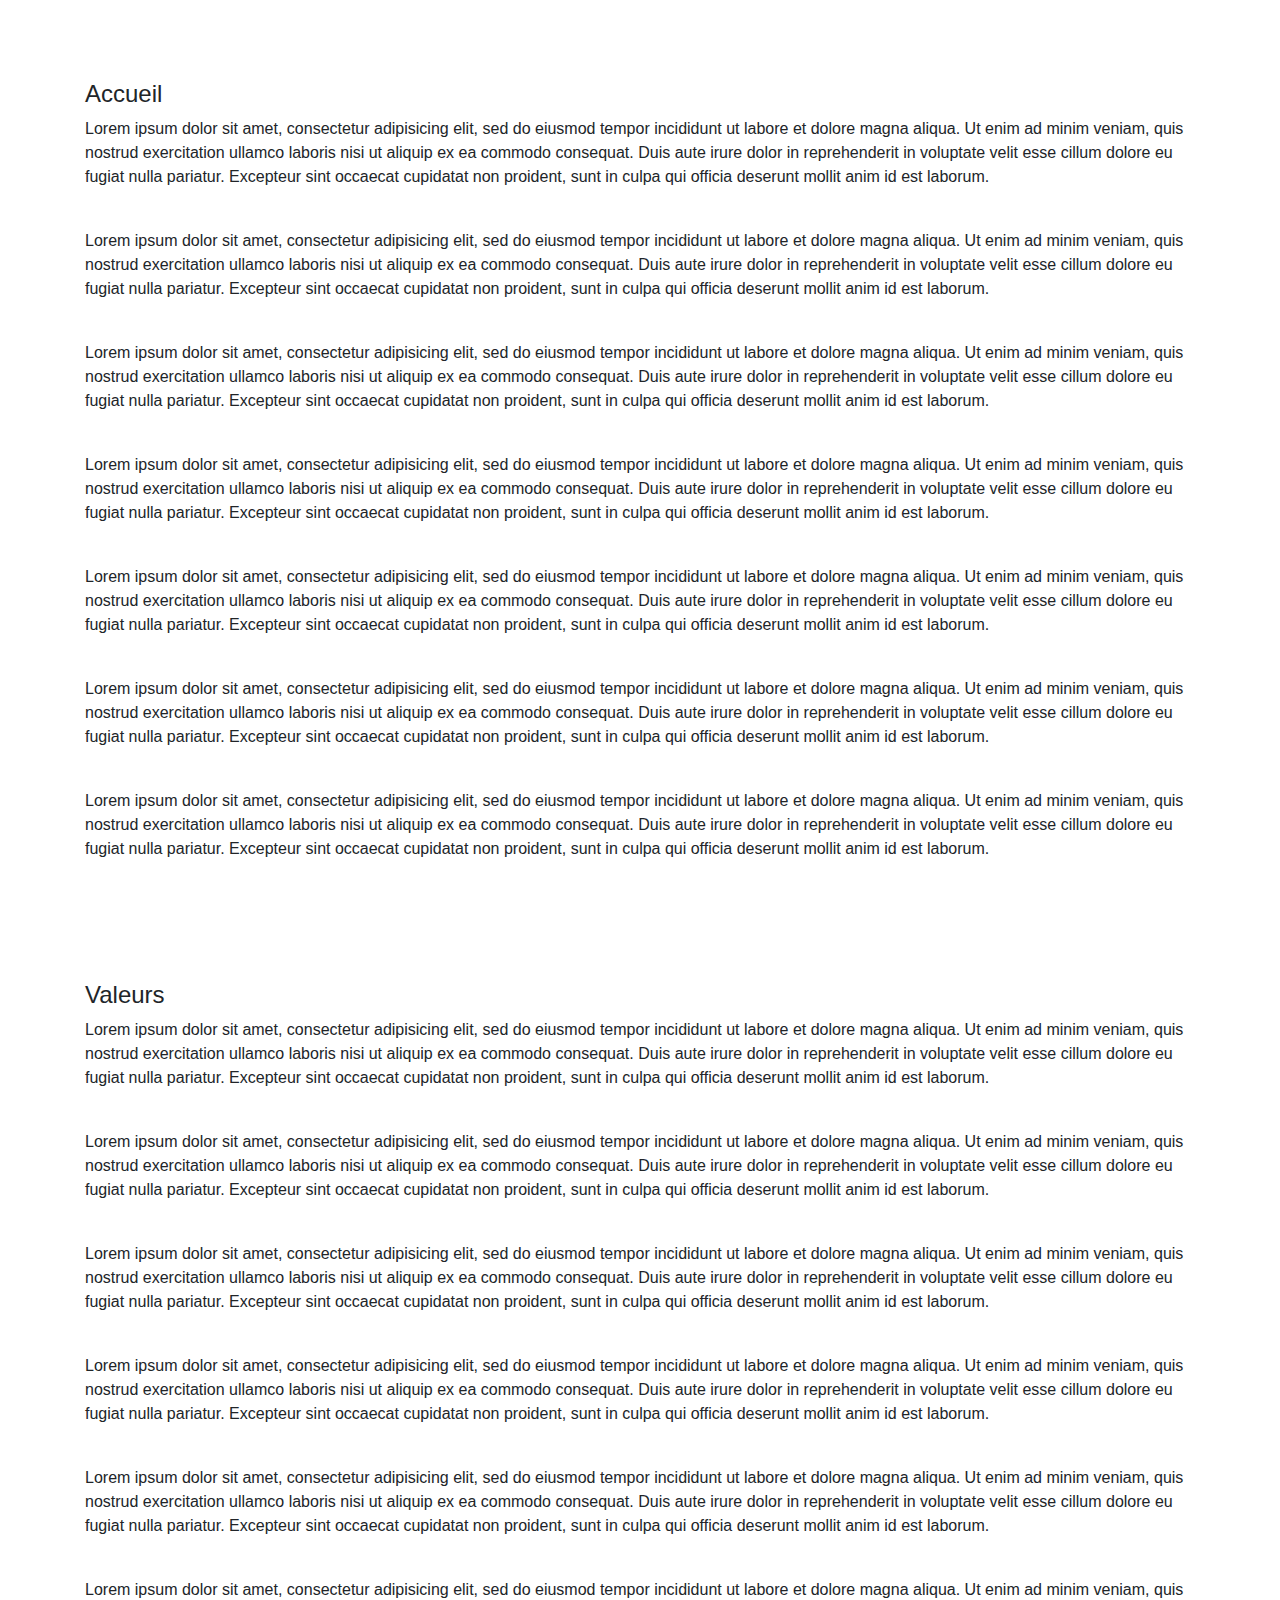
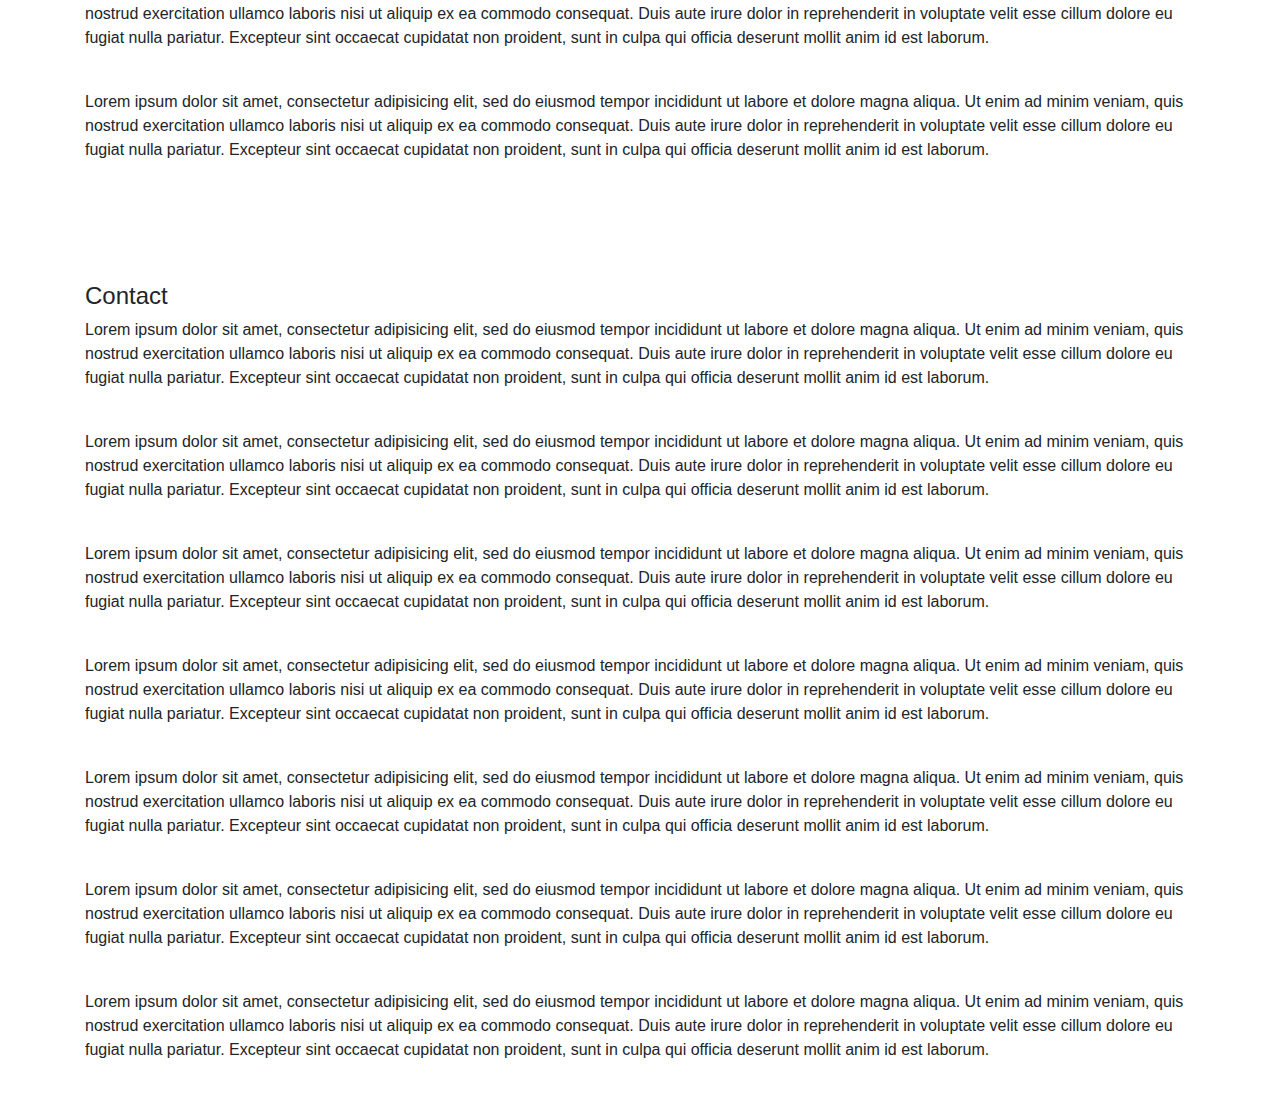
==== bootstrap-10/index.html @ 56c45ed5 "first Commit" ====
<!DOCTYPE html>
<html lang="fr">
    <head>
        <meta charset="utf-8">
        <meta name="viewport" content="width=device-width, initial-scale=1">
        <title>Bootstrap 10</title>
        <link rel="stylesheet" href="https://stackpath.bootstrapcdn.com/bootstrap/4.3.0/css/bootstrap.min.css">
        <script src="https://code.jquery.com/jquery-3.3.1.slim.min.js"></script>
        <script src="https://cdnjs.cloudflare.com/ajax/libs/popper.js/1.14.7/umd/popper.min.js"></script>
        <script src="https://stackpath.bootstrapcdn.com/bootstrap/4.3.0/js/bootstrap.min.js"></script>

        <link rel="stylesheet" type="text/css" href="style.css">
        <script type="text/javascript" src="script.js"></script>
    </head>
    <body data-spy="scroll" data-target="#id_de_votre_navbar">
        <!-- Votre navbar ici -->

        <div class="container">
            <div id="Accueil" style="padding-top: 80px;">
                <h4 >Accueil</h4>
                <p>Lorem ipsum dolor sit amet, consectetur adipisicing elit, sed do eiusmod tempor incididunt ut labore et dolore magna aliqua. Ut enim ad minim veniam, quis nostrud exercitation ullamco laboris nisi ut aliquip ex ea commodo consequat. Duis aute irure dolor in reprehenderit in voluptate velit esse cillum dolore eu fugiat nulla pariatur. Excepteur sint occaecat cupidatat non proident, sunt in culpa qui officia deserunt mollit anim id est laborum.</p>
                <br>
                <p>Lorem ipsum dolor sit amet, consectetur adipisicing elit, sed do eiusmod tempor incididunt ut labore et dolore magna aliqua. Ut enim ad minim veniam, quis nostrud exercitation ullamco laboris nisi ut aliquip ex ea commodo consequat. Duis aute irure dolor in reprehenderit in voluptate velit esse cillum dolore eu fugiat nulla pariatur. Excepteur sint occaecat cupidatat non proident, sunt in culpa qui officia deserunt mollit anim id est laborum.</p>
                <br>
                <p>Lorem ipsum dolor sit amet, consectetur adipisicing elit, sed do eiusmod tempor incididunt ut labore et dolore magna aliqua. Ut enim ad minim veniam, quis nostrud exercitation ullamco laboris nisi ut aliquip ex ea commodo consequat. Duis aute irure dolor in reprehenderit in voluptate velit esse cillum dolore eu fugiat nulla pariatur. Excepteur sint occaecat cupidatat non proident, sunt in culpa qui officia deserunt mollit anim id est laborum.</p>
                <br>
                <p>Lorem ipsum dolor sit amet, consectetur adipisicing elit, sed do eiusmod tempor incididunt ut labore et dolore magna aliqua. Ut enim ad minim veniam, quis nostrud exercitation ullamco laboris nisi ut aliquip ex ea commodo consequat. Duis aute irure dolor in reprehenderit in voluptate velit esse cillum dolore eu fugiat nulla pariatur. Excepteur sint occaecat cupidatat non proident, sunt in culpa qui officia deserunt mollit anim id est laborum.</p>
                <br>
                <p>Lorem ipsum dolor sit amet, consectetur adipisicing elit, sed do eiusmod tempor incididunt ut labore et dolore magna aliqua. Ut enim ad minim veniam, quis nostrud exercitation ullamco laboris nisi ut aliquip ex ea commodo consequat. Duis aute irure dolor in reprehenderit in voluptate velit esse cillum dolore eu fugiat nulla pariatur. Excepteur sint occaecat cupidatat non proident, sunt in culpa qui officia deserunt mollit anim id est laborum.</p>
                <br>
                <p>Lorem ipsum dolor sit amet, consectetur adipisicing elit, sed do eiusmod tempor incididunt ut labore et dolore magna aliqua. Ut enim ad minim veniam, quis nostrud exercitation ullamco laboris nisi ut aliquip ex ea commodo consequat. Duis aute irure dolor in reprehenderit in voluptate velit esse cillum dolore eu fugiat nulla pariatur. Excepteur sint occaecat cupidatat non proident, sunt in culpa qui officia deserunt mollit anim id est laborum.</p>
                <br>
                <p>Lorem ipsum dolor sit amet, consectetur adipisicing elit, sed do eiusmod tempor incididunt ut labore et dolore magna aliqua. Ut enim ad minim veniam, quis nostrud exercitation ullamco laboris nisi ut aliquip ex ea commodo consequat. Duis aute irure dolor in reprehenderit in voluptate velit esse cillum dolore eu fugiat nulla pariatur. Excepteur sint occaecat cupidatat non proident, sunt in culpa qui officia deserunt mollit anim id est laborum.</p>
                <br>
            </div>

            <div id="Valeurs" style="padding-top: 80px;">
                <h4 >Valeurs</h4>
                <p>Lorem ipsum dolor sit amet, consectetur adipisicing elit, sed do eiusmod tempor incididunt ut labore et dolore magna aliqua. Ut enim ad minim veniam, quis nostrud exercitation ullamco laboris nisi ut aliquip ex ea commodo consequat. Duis aute irure dolor in reprehenderit in voluptate velit esse cillum dolore eu fugiat nulla pariatur. Excepteur sint occaecat cupidatat non proident, sunt in culpa qui officia deserunt mollit anim id est laborum.</p>
                <br>
                <p>Lorem ipsum dolor sit amet, consectetur adipisicing elit, sed do eiusmod tempor incididunt ut labore et dolore magna aliqua. Ut enim ad minim veniam, quis nostrud exercitation ullamco laboris nisi ut aliquip ex ea commodo consequat. Duis aute irure dolor in reprehenderit in voluptate velit esse cillum dolore eu fugiat nulla pariatur. Excepteur sint occaecat cupidatat non proident, sunt in culpa qui officia deserunt mollit anim id est laborum.</p>
                <br>
                <p>Lorem ipsum dolor sit amet, consectetur adipisicing elit, sed do eiusmod tempor incididunt ut labore et dolore magna aliqua. Ut enim ad minim veniam, quis nostrud exercitation ullamco laboris nisi ut aliquip ex ea commodo consequat. Duis aute irure dolor in reprehenderit in voluptate velit esse cillum dolore eu fugiat nulla pariatur. Excepteur sint occaecat cupidatat non proident, sunt in culpa qui officia deserunt mollit anim id est laborum.</p>
                <br>
                <p>Lorem ipsum dolor sit amet, consectetur adipisicing elit, sed do eiusmod tempor incididunt ut labore et dolore magna aliqua. Ut enim ad minim veniam, quis nostrud exercitation ullamco laboris nisi ut aliquip ex ea commodo consequat. Duis aute irure dolor in reprehenderit in voluptate velit esse cillum dolore eu fugiat nulla pariatur. Excepteur sint occaecat cupidatat non proident, sunt in culpa qui officia deserunt mollit anim id est laborum.</p>
                <br>
                <p>Lorem ipsum dolor sit amet, consectetur adipisicing elit, sed do eiusmod tempor incididunt ut labore et dolore magna aliqua. Ut enim ad minim veniam, quis nostrud exercitation ullamco laboris nisi ut aliquip ex ea commodo consequat. Duis aute irure dolor in reprehenderit in voluptate velit esse cillum dolore eu fugiat nulla pariatur. Excepteur sint occaecat cupidatat non proident, sunt in culpa qui officia deserunt mollit anim id est laborum.</p>
                <br>
                <p>Lorem ipsum dolor sit amet, consectetur adipisicing elit, sed do eiusmod tempor incididunt ut labore et dolore magna aliqua. Ut enim ad minim veniam, quis nostrud exercitation ullamco laboris nisi ut aliquip ex ea commodo consequat. Duis aute irure dolor in reprehenderit in voluptate velit esse cillum dolore eu fugiat nulla pariatur. Excepteur sint occaecat cupidatat non proident, sunt in culpa qui officia deserunt mollit anim id est laborum.</p>
                <br>
                <p>Lorem ipsum dolor sit amet, consectetur adipisicing elit, sed do eiusmod tempor incididunt ut labore et dolore magna aliqua. Ut enim ad minim veniam, quis nostrud exercitation ullamco laboris nisi ut aliquip ex ea commodo consequat. Duis aute irure dolor in reprehenderit in voluptate velit esse cillum dolore eu fugiat nulla pariatur. Excepteur sint occaecat cupidatat non proident, sunt in culpa qui officia deserunt mollit anim id est laborum.</p>
                <br>
            </div>

            <div id="Contact" style="padding-top: 80px;">
                <h4 >Contact</h4>
                <p>Lorem ipsum dolor sit amet, consectetur adipisicing elit, sed do eiusmod tempor incididunt ut labore et dolore magna aliqua. Ut enim ad minim veniam, quis nostrud exercitation ullamco laboris nisi ut aliquip ex ea commodo consequat. Duis aute irure dolor in reprehenderit in voluptate velit esse cillum dolore eu fugiat nulla pariatur. Excepteur sint occaecat cupidatat non proident, sunt in culpa qui officia deserunt mollit anim id est laborum.</p>
                <br>
                <p>Lorem ipsum dolor sit amet, consectetur adipisicing elit, sed do eiusmod tempor incididunt ut labore et dolore magna aliqua. Ut enim ad minim veniam, quis nostrud exercitation ullamco laboris nisi ut aliquip ex ea commodo consequat. Duis aute irure dolor in reprehenderit in voluptate velit esse cillum dolore eu fugiat nulla pariatur. Excepteur sint occaecat cupidatat non proident, sunt in culpa qui officia deserunt mollit anim id est laborum.</p>
                <br>
                <p>Lorem ipsum dolor sit amet, consectetur adipisicing elit, sed do eiusmod tempor incididunt ut labore et dolore magna aliqua. Ut enim ad minim veniam, quis nostrud exercitation ullamco laboris nisi ut aliquip ex ea commodo consequat. Duis aute irure dolor in reprehenderit in voluptate velit esse cillum dolore eu fugiat nulla pariatur. Excepteur sint occaecat cupidatat non proident, sunt in culpa qui officia deserunt mollit anim id est laborum.</p>
                <br>
                <p>Lorem ipsum dolor sit amet, consectetur adipisicing elit, sed do eiusmod tempor incididunt ut labore et dolore magna aliqua. Ut enim ad minim veniam, quis nostrud exercitation ullamco laboris nisi ut aliquip ex ea commodo consequat. Duis aute irure dolor in reprehenderit in voluptate velit esse cillum dolore eu fugiat nulla pariatur. Excepteur sint occaecat cupidatat non proident, sunt in culpa qui officia deserunt mollit anim id est laborum.</p>
                <br>
                <p>Lorem ipsum dolor sit amet, consectetur adipisicing elit, sed do eiusmod tempor incididunt ut labore et dolore magna aliqua. Ut enim ad minim veniam, quis nostrud exercitation ullamco laboris nisi ut aliquip ex ea commodo consequat. Duis aute irure dolor in reprehenderit in voluptate velit esse cillum dolore eu fugiat nulla pariatur. Excepteur sint occaecat cupidatat non proident, sunt in culpa qui officia deserunt mollit anim id est laborum.</p>
                <br>
                <p>Lorem ipsum dolor sit amet, consectetur adipisicing elit, sed do eiusmod tempor incididunt ut labore et dolore magna aliqua. Ut enim ad minim veniam, quis nostrud exercitation ullamco laboris nisi ut aliquip ex ea commodo consequat. Duis aute irure dolor in reprehenderit in voluptate velit esse cillum dolore eu fugiat nulla pariatur. Excepteur sint occaecat cupidatat non proident, sunt in culpa qui officia deserunt mollit anim id est laborum.</p>
                <br>
                <p>Lorem ipsum dolor sit amet, consectetur adipisicing elit, sed do eiusmod tempor incididunt ut labore et dolore magna aliqua. Ut enim ad minim veniam, quis nostrud exercitation ullamco laboris nisi ut aliquip ex ea commodo consequat. Duis aute irure dolor in reprehenderit in voluptate velit esse cillum dolore eu fugiat nulla pariatur. Excepteur sint occaecat cupidatat non proident, sunt in culpa qui officia deserunt mollit anim id est laborum.</p>
                <br>
            </div>
        </div>
    </body>
</html>
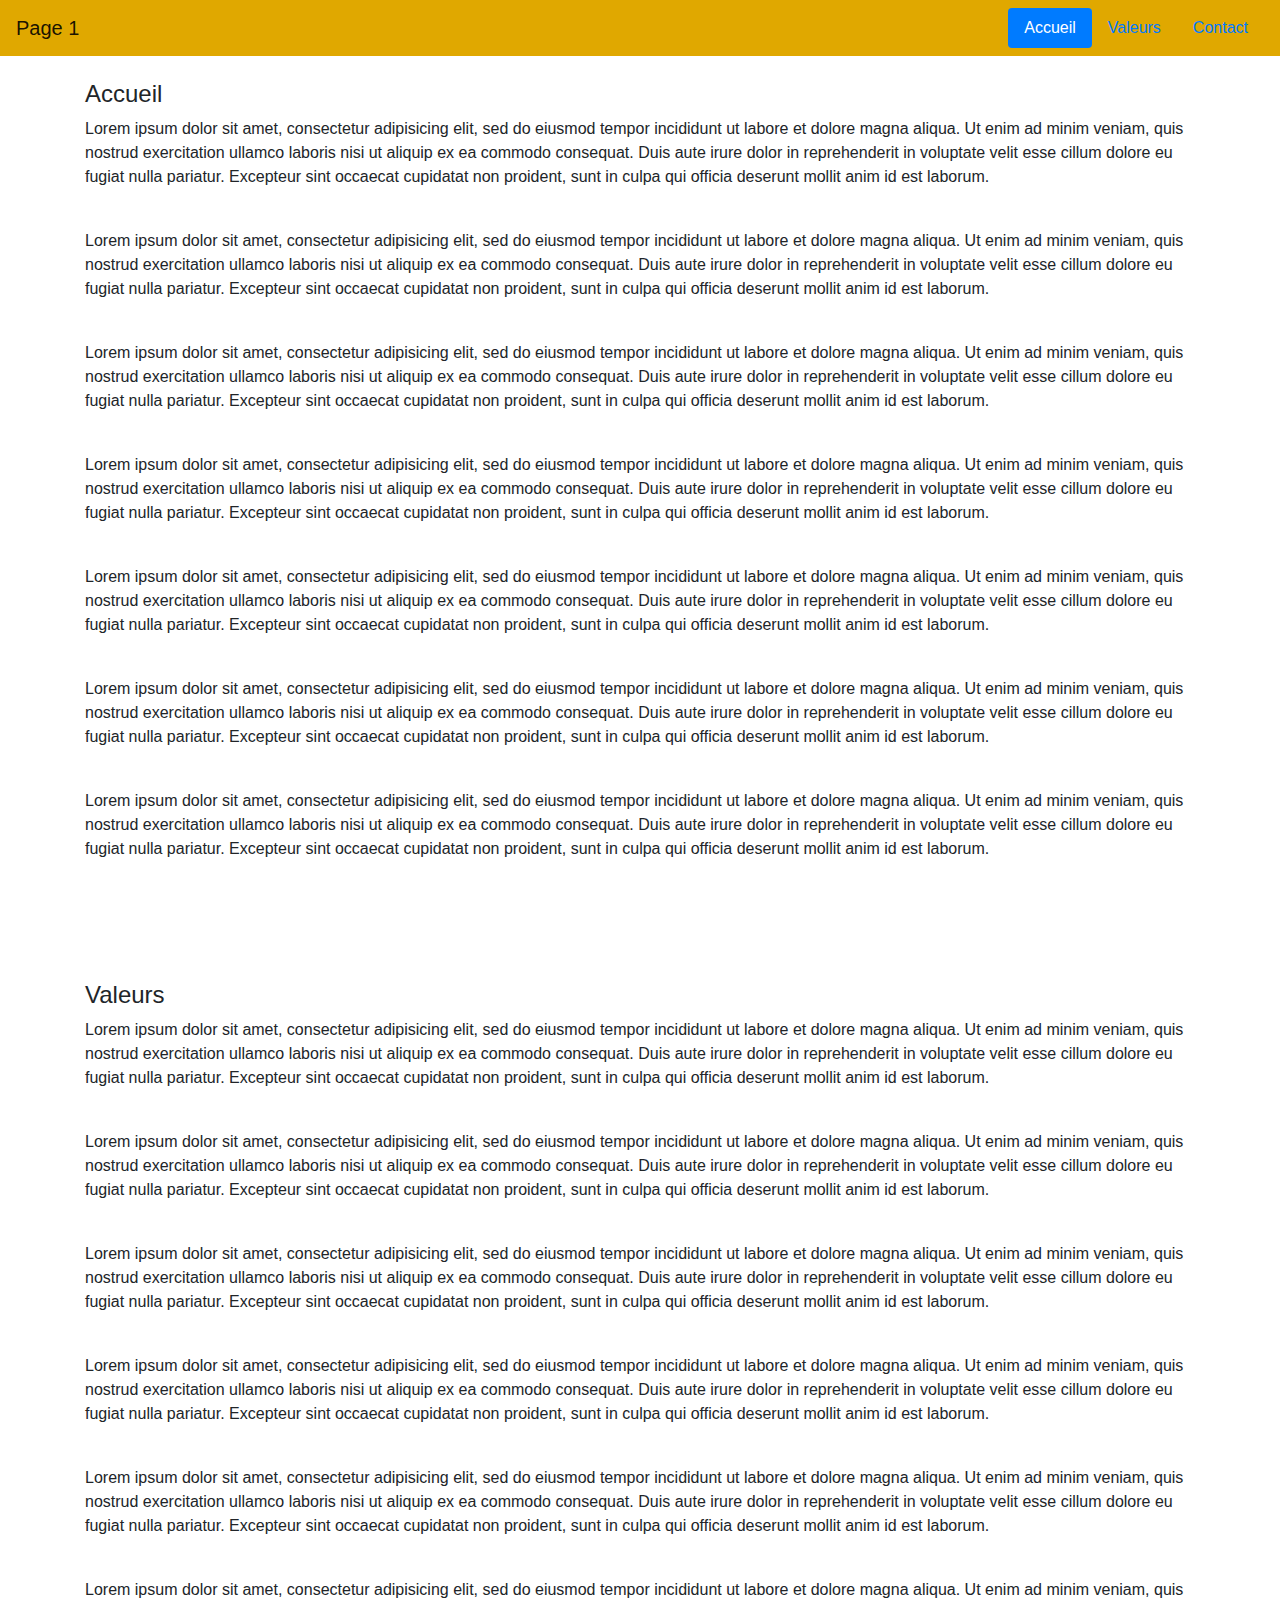
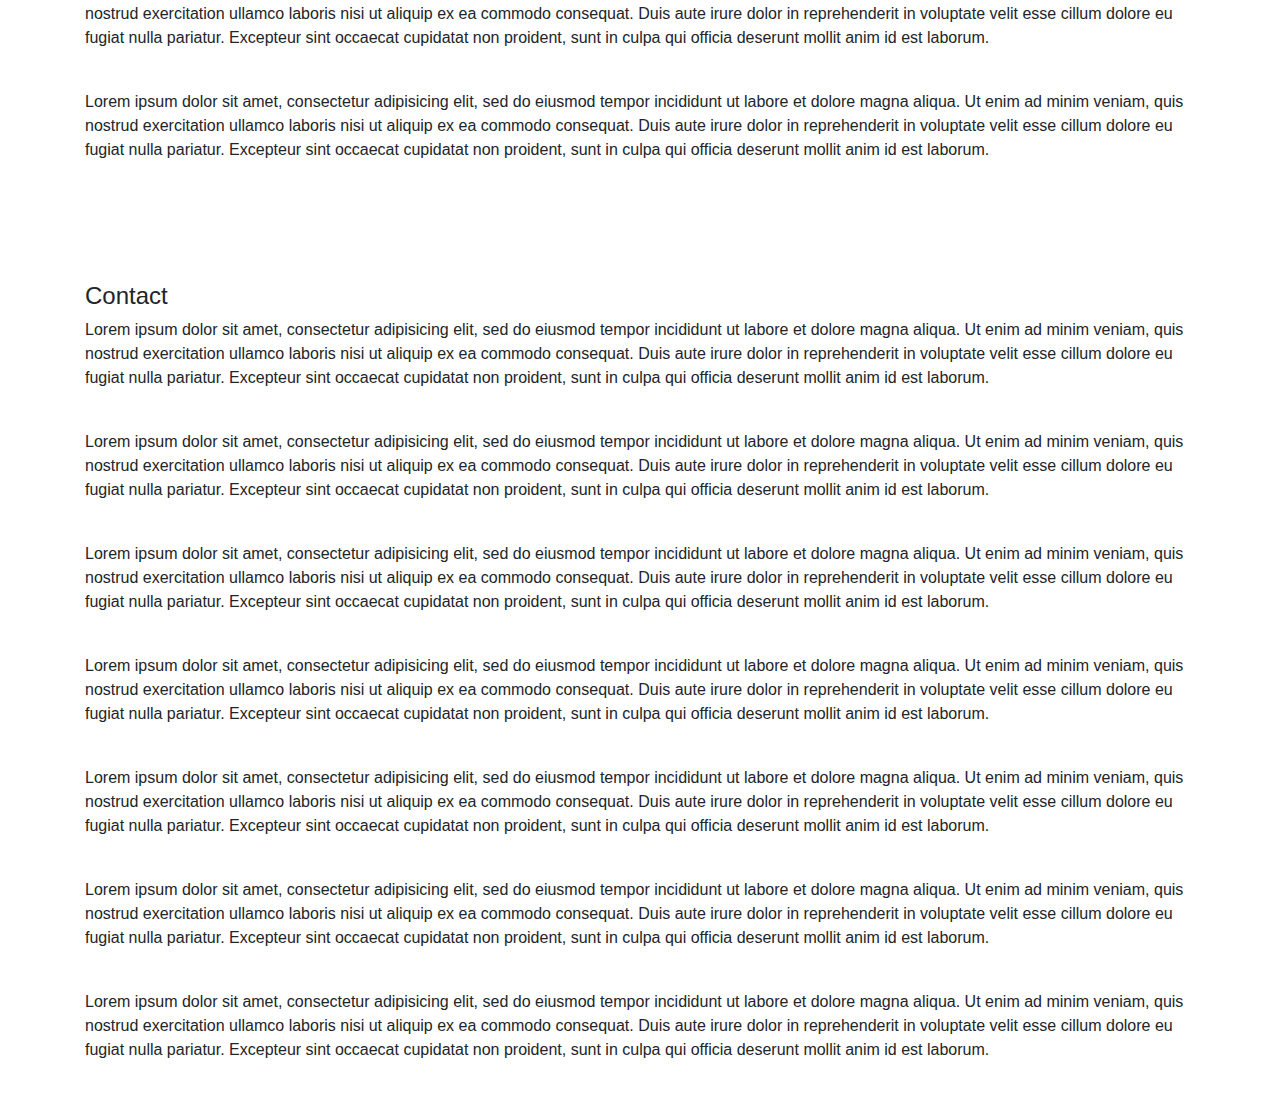
==== commit 7b37f73d: "3rd commit" ====
--- a/bootstrap-10/index.html
+++ b/bootstrap-10/index.html
@@ -1,74 +1,108 @@
 <!DOCTYPE html>
 <html lang="fr">
-    <head>
-        <meta charset="utf-8">
-        <meta name="viewport" content="width=device-width, initial-scale=1">
-        <title>Bootstrap 10</title>
-        <link rel="stylesheet" href="https://stackpath.bootstrapcdn.com/bootstrap/4.3.0/css/bootstrap.min.css">
-        <script src="https://code.jquery.com/jquery-3.3.1.slim.min.js"></script>
-        <script src="https://cdnjs.cloudflare.com/ajax/libs/popper.js/1.14.7/umd/popper.min.js"></script>
-        <script src="https://stackpath.bootstrapcdn.com/bootstrap/4.3.0/js/bootstrap.min.js"></script>
 
-        <link rel="stylesheet" type="text/css" href="style.css">
-        <script type="text/javascript" src="script.js"></script>
-    </head>
-    <body data-spy="scroll" data-target="#id_de_votre_navbar">
-        <!-- Votre navbar ici -->
+<head>
+    <meta charset="utf-8">
+    <meta name="viewport" content="width=device-width, initial-scale=1">
+    <title>Bootstrap 10</title>
+    <link rel="stylesheet" href="https://stackpath.bootstrapcdn.com/bootstrap/4.3.0/css/bootstrap.min.css">
+    <script src="https://code.jquery.com/jquery-3.3.1.slim.min.js"></script>
+    <script src="https://cdnjs.cloudflare.com/ajax/libs/popper.js/1.14.7/umd/popper.min.js"></script>
+    <script src="https://stackpath.bootstrapcdn.com/bootstrap/4.3.0/js/bootstrap.min.js"></script>
 
+    <link rel="stylesheet" type="text/css" href="style.css">
+    <script type="text/javascript" src="script.js"></script>
+</head>
+
+<body data-spy="scroll" data-target="#navbarpage1">
+    <!-- Votre navbar ici -->
+    <nav id="navbarpage1" class="navbar navbar-light  btn-warning fixed-top">
+        <a class="navbar-brand " href="#"> Page 1</a>
+        <nav class="nav nav-pills ">
+            <a class="nav-link" href="#Accueil"> Accueil </a>
+            <a class="nav-link" href="#Valeurs"> Valeurs </a>
+            <a class="nav-link" href="#Contact"> Contact </a>
+        </nav>
+    </nav>
+
+    <div data-spy="scroll" data-target="#navbarpage1" data-offset="0">
         <div class="container">
             <div id="Accueil" style="padding-top: 80px;">
-                <h4 >Accueil</h4>
-                <p>Lorem ipsum dolor sit amet, consectetur adipisicing elit, sed do eiusmod tempor incididunt ut labore et dolore magna aliqua. Ut enim ad minim veniam, quis nostrud exercitation ullamco laboris nisi ut aliquip ex ea commodo consequat. Duis aute irure dolor in reprehenderit in voluptate velit esse cillum dolore eu fugiat nulla pariatur. Excepteur sint occaecat cupidatat non proident, sunt in culpa qui officia deserunt mollit anim id est laborum.</p>
+                <h4>Accueil</h4>
+                <p>Lorem ipsum dolor sit amet, consectetur adipisicing elit, sed do eiusmod tempor incididunt ut labore et dolore magna aliqua. Ut enim ad minim veniam, quis nostrud exercitation ullamco laboris nisi ut aliquip ex ea commodo consequat. Duis
+                    aute irure dolor in reprehenderit in voluptate velit esse cillum dolore eu fugiat nulla pariatur. Excepteur sint occaecat cupidatat non proident, sunt in culpa qui officia deserunt mollit anim id est laborum.</p>
                 <br>
-                <p>Lorem ipsum dolor sit amet, consectetur adipisicing elit, sed do eiusmod tempor incididunt ut labore et dolore magna aliqua. Ut enim ad minim veniam, quis nostrud exercitation ullamco laboris nisi ut aliquip ex ea commodo consequat. Duis aute irure dolor in reprehenderit in voluptate velit esse cillum dolore eu fugiat nulla pariatur. Excepteur sint occaecat cupidatat non proident, sunt in culpa qui officia deserunt mollit anim id est laborum.</p>
+                <p>Lorem ipsum dolor sit amet, consectetur adipisicing elit, sed do eiusmod tempor incididunt ut labore et dolore magna aliqua. Ut enim ad minim veniam, quis nostrud exercitation ullamco laboris nisi ut aliquip ex ea commodo consequat. Duis
+                    aute irure dolor in reprehenderit in voluptate velit esse cillum dolore eu fugiat nulla pariatur. Excepteur sint occaecat cupidatat non proident, sunt in culpa qui officia deserunt mollit anim id est laborum.</p>
                 <br>
-                <p>Lorem ipsum dolor sit amet, consectetur adipisicing elit, sed do eiusmod tempor incididunt ut labore et dolore magna aliqua. Ut enim ad minim veniam, quis nostrud exercitation ullamco laboris nisi ut aliquip ex ea commodo consequat. Duis aute irure dolor in reprehenderit in voluptate velit esse cillum dolore eu fugiat nulla pariatur. Excepteur sint occaecat cupidatat non proident, sunt in culpa qui officia deserunt mollit anim id est laborum.</p>
+                <p>Lorem ipsum dolor sit amet, consectetur adipisicing elit, sed do eiusmod tempor incididunt ut labore et dolore magna aliqua. Ut enim ad minim veniam, quis nostrud exercitation ullamco laboris nisi ut aliquip ex ea commodo consequat. Duis
+                    aute irure dolor in reprehenderit in voluptate velit esse cillum dolore eu fugiat nulla pariatur. Excepteur sint occaecat cupidatat non proident, sunt in culpa qui officia deserunt mollit anim id est laborum.</p>
                 <br>
-                <p>Lorem ipsum dolor sit amet, consectetur adipisicing elit, sed do eiusmod tempor incididunt ut labore et dolore magna aliqua. Ut enim ad minim veniam, quis nostrud exercitation ullamco laboris nisi ut aliquip ex ea commodo consequat. Duis aute irure dolor in reprehenderit in voluptate velit esse cillum dolore eu fugiat nulla pariatur. Excepteur sint occaecat cupidatat non proident, sunt in culpa qui officia deserunt mollit anim id est laborum.</p>
+                <p>Lorem ipsum dolor sit amet, consectetur adipisicing elit, sed do eiusmod tempor incididunt ut labore et dolore magna aliqua. Ut enim ad minim veniam, quis nostrud exercitation ullamco laboris nisi ut aliquip ex ea commodo consequat. Duis
+                    aute irure dolor in reprehenderit in voluptate velit esse cillum dolore eu fugiat nulla pariatur. Excepteur sint occaecat cupidatat non proident, sunt in culpa qui officia deserunt mollit anim id est laborum.</p>
                 <br>
-                <p>Lorem ipsum dolor sit amet, consectetur adipisicing elit, sed do eiusmod tempor incididunt ut labore et dolore magna aliqua. Ut enim ad minim veniam, quis nostrud exercitation ullamco laboris nisi ut aliquip ex ea commodo consequat. Duis aute irure dolor in reprehenderit in voluptate velit esse cillum dolore eu fugiat nulla pariatur. Excepteur sint occaecat cupidatat non proident, sunt in culpa qui officia deserunt mollit anim id est laborum.</p>
+                <p>Lorem ipsum dolor sit amet, consectetur adipisicing elit, sed do eiusmod tempor incididunt ut labore et dolore magna aliqua. Ut enim ad minim veniam, quis nostrud exercitation ullamco laboris nisi ut aliquip ex ea commodo consequat. Duis
+                    aute irure dolor in reprehenderit in voluptate velit esse cillum dolore eu fugiat nulla pariatur. Excepteur sint occaecat cupidatat non proident, sunt in culpa qui officia deserunt mollit anim id est laborum.</p>
                 <br>
-                <p>Lorem ipsum dolor sit amet, consectetur adipisicing elit, sed do eiusmod tempor incididunt ut labore et dolore magna aliqua. Ut enim ad minim veniam, quis nostrud exercitation ullamco laboris nisi ut aliquip ex ea commodo consequat. Duis aute irure dolor in reprehenderit in voluptate velit esse cillum dolore eu fugiat nulla pariatur. Excepteur sint occaecat cupidatat non proident, sunt in culpa qui officia deserunt mollit anim id est laborum.</p>
+                <p>Lorem ipsum dolor sit amet, consectetur adipisicing elit, sed do eiusmod tempor incididunt ut labore et dolore magna aliqua. Ut enim ad minim veniam, quis nostrud exercitation ullamco laboris nisi ut aliquip ex ea commodo consequat. Duis
+                    aute irure dolor in reprehenderit in voluptate velit esse cillum dolore eu fugiat nulla pariatur. Excepteur sint occaecat cupidatat non proident, sunt in culpa qui officia deserunt mollit anim id est laborum.</p>
                 <br>
-                <p>Lorem ipsum dolor sit amet, consectetur adipisicing elit, sed do eiusmod tempor incididunt ut labore et dolore magna aliqua. Ut enim ad minim veniam, quis nostrud exercitation ullamco laboris nisi ut aliquip ex ea commodo consequat. Duis aute irure dolor in reprehenderit in voluptate velit esse cillum dolore eu fugiat nulla pariatur. Excepteur sint occaecat cupidatat non proident, sunt in culpa qui officia deserunt mollit anim id est laborum.</p>
+                <p>Lorem ipsum dolor sit amet, consectetur adipisicing elit, sed do eiusmod tempor incididunt ut labore et dolore magna aliqua. Ut enim ad minim veniam, quis nostrud exercitation ullamco laboris nisi ut aliquip ex ea commodo consequat. Duis
+                    aute irure dolor in reprehenderit in voluptate velit esse cillum dolore eu fugiat nulla pariatur. Excepteur sint occaecat cupidatat non proident, sunt in culpa qui officia deserunt mollit anim id est laborum.</p>
                 <br>
             </div>
 
             <div id="Valeurs" style="padding-top: 80px;">
-                <h4 >Valeurs</h4>
-                <p>Lorem ipsum dolor sit amet, consectetur adipisicing elit, sed do eiusmod tempor incididunt ut labore et dolore magna aliqua. Ut enim ad minim veniam, quis nostrud exercitation ullamco laboris nisi ut aliquip ex ea commodo consequat. Duis aute irure dolor in reprehenderit in voluptate velit esse cillum dolore eu fugiat nulla pariatur. Excepteur sint occaecat cupidatat non proident, sunt in culpa qui officia deserunt mollit anim id est laborum.</p>
+                <h4>Valeurs</h4>
+                <p>Lorem ipsum dolor sit amet, consectetur adipisicing elit, sed do eiusmod tempor incididunt ut labore et dolore magna aliqua. Ut enim ad minim veniam, quis nostrud exercitation ullamco laboris nisi ut aliquip ex ea commodo consequat. Duis
+                    aute irure dolor in reprehenderit in voluptate velit esse cillum dolore eu fugiat nulla pariatur. Excepteur sint occaecat cupidatat non proident, sunt in culpa qui officia deserunt mollit anim id est laborum.</p>
                 <br>
-                <p>Lorem ipsum dolor sit amet, consectetur adipisicing elit, sed do eiusmod tempor incididunt ut labore et dolore magna aliqua. Ut enim ad minim veniam, quis nostrud exercitation ullamco laboris nisi ut aliquip ex ea commodo consequat. Duis aute irure dolor in reprehenderit in voluptate velit esse cillum dolore eu fugiat nulla pariatur. Excepteur sint occaecat cupidatat non proident, sunt in culpa qui officia deserunt mollit anim id est laborum.</p>
+                <p>Lorem ipsum dolor sit amet, consectetur adipisicing elit, sed do eiusmod tempor incididunt ut labore et dolore magna aliqua. Ut enim ad minim veniam, quis nostrud exercitation ullamco laboris nisi ut aliquip ex ea commodo consequat. Duis
+                    aute irure dolor in reprehenderit in voluptate velit esse cillum dolore eu fugiat nulla pariatur. Excepteur sint occaecat cupidatat non proident, sunt in culpa qui officia deserunt mollit anim id est laborum.</p>
                 <br>
-                <p>Lorem ipsum dolor sit amet, consectetur adipisicing elit, sed do eiusmod tempor incididunt ut labore et dolore magna aliqua. Ut enim ad minim veniam, quis nostrud exercitation ullamco laboris nisi ut aliquip ex ea commodo consequat. Duis aute irure dolor in reprehenderit in voluptate velit esse cillum dolore eu fugiat nulla pariatur. Excepteur sint occaecat cupidatat non proident, sunt in culpa qui officia deserunt mollit anim id est laborum.</p>
+                <p>Lorem ipsum dolor sit amet, consectetur adipisicing elit, sed do eiusmod tempor incididunt ut labore et dolore magna aliqua. Ut enim ad minim veniam, quis nostrud exercitation ullamco laboris nisi ut aliquip ex ea commodo consequat. Duis
+                    aute irure dolor in reprehenderit in voluptate velit esse cillum dolore eu fugiat nulla pariatur. Excepteur sint occaecat cupidatat non proident, sunt in culpa qui officia deserunt mollit anim id est laborum.</p>
                 <br>
-                <p>Lorem ipsum dolor sit amet, consectetur adipisicing elit, sed do eiusmod tempor incididunt ut labore et dolore magna aliqua. Ut enim ad minim veniam, quis nostrud exercitation ullamco laboris nisi ut aliquip ex ea commodo consequat. Duis aute irure dolor in reprehenderit in voluptate velit esse cillum dolore eu fugiat nulla pariatur. Excepteur sint occaecat cupidatat non proident, sunt in culpa qui officia deserunt mollit anim id est laborum.</p>
+                <p>Lorem ipsum dolor sit amet, consectetur adipisicing elit, sed do eiusmod tempor incididunt ut labore et dolore magna aliqua. Ut enim ad minim veniam, quis nostrud exercitation ullamco laboris nisi ut aliquip ex ea commodo consequat. Duis
+                    aute irure dolor in reprehenderit in voluptate velit esse cillum dolore eu fugiat nulla pariatur. Excepteur sint occaecat cupidatat non proident, sunt in culpa qui officia deserunt mollit anim id est laborum.</p>
                 <br>
-                <p>Lorem ipsum dolor sit amet, consectetur adipisicing elit, sed do eiusmod tempor incididunt ut labore et dolore magna aliqua. Ut enim ad minim veniam, quis nostrud exercitation ullamco laboris nisi ut aliquip ex ea commodo consequat. Duis aute irure dolor in reprehenderit in voluptate velit esse cillum dolore eu fugiat nulla pariatur. Excepteur sint occaecat cupidatat non proident, sunt in culpa qui officia deserunt mollit anim id est laborum.</p>
+                <p>Lorem ipsum dolor sit amet, consectetur adipisicing elit, sed do eiusmod tempor incididunt ut labore et dolore magna aliqua. Ut enim ad minim veniam, quis nostrud exercitation ullamco laboris nisi ut aliquip ex ea commodo consequat. Duis
+                    aute irure dolor in reprehenderit in voluptate velit esse cillum dolore eu fugiat nulla pariatur. Excepteur sint occaecat cupidatat non proident, sunt in culpa qui officia deserunt mollit anim id est laborum.</p>
                 <br>
-                <p>Lorem ipsum dolor sit amet, consectetur adipisicing elit, sed do eiusmod tempor incididunt ut labore et dolore magna aliqua. Ut enim ad minim veniam, quis nostrud exercitation ullamco laboris nisi ut aliquip ex ea commodo consequat. Duis aute irure dolor in reprehenderit in voluptate velit esse cillum dolore eu fugiat nulla pariatur. Excepteur sint occaecat cupidatat non proident, sunt in culpa qui officia deserunt mollit anim id est laborum.</p>
+                <p>Lorem ipsum dolor sit amet, consectetur adipisicing elit, sed do eiusmod tempor incididunt ut labore et dolore magna aliqua. Ut enim ad minim veniam, quis nostrud exercitation ullamco laboris nisi ut aliquip ex ea commodo consequat. Duis
+                    aute irure dolor in reprehenderit in voluptate velit esse cillum dolore eu fugiat nulla pariatur. Excepteur sint occaecat cupidatat non proident, sunt in culpa qui officia deserunt mollit anim id est laborum.</p>
                 <br>
-                <p>Lorem ipsum dolor sit amet, consectetur adipisicing elit, sed do eiusmod tempor incididunt ut labore et dolore magna aliqua. Ut enim ad minim veniam, quis nostrud exercitation ullamco laboris nisi ut aliquip ex ea commodo consequat. Duis aute irure dolor in reprehenderit in voluptate velit esse cillum dolore eu fugiat nulla pariatur. Excepteur sint occaecat cupidatat non proident, sunt in culpa qui officia deserunt mollit anim id est laborum.</p>
+                <p>Lorem ipsum dolor sit amet, consectetur adipisicing elit, sed do eiusmod tempor incididunt ut labore et dolore magna aliqua. Ut enim ad minim veniam, quis nostrud exercitation ullamco laboris nisi ut aliquip ex ea commodo consequat. Duis
+                    aute irure dolor in reprehenderit in voluptate velit esse cillum dolore eu fugiat nulla pariatur. Excepteur sint occaecat cupidatat non proident, sunt in culpa qui officia deserunt mollit anim id est laborum.</p>
                 <br>
             </div>
 
             <div id="Contact" style="padding-top: 80px;">
-                <h4 >Contact</h4>
-                <p>Lorem ipsum dolor sit amet, consectetur adipisicing elit, sed do eiusmod tempor incididunt ut labore et dolore magna aliqua. Ut enim ad minim veniam, quis nostrud exercitation ullamco laboris nisi ut aliquip ex ea commodo consequat. Duis aute irure dolor in reprehenderit in voluptate velit esse cillum dolore eu fugiat nulla pariatur. Excepteur sint occaecat cupidatat non proident, sunt in culpa qui officia deserunt mollit anim id est laborum.</p>
+                <h4>Contact</h4>
+                <p>Lorem ipsum dolor sit amet, consectetur adipisicing elit, sed do eiusmod tempor incididunt ut labore et dolore magna aliqua. Ut enim ad minim veniam, quis nostrud exercitation ullamco laboris nisi ut aliquip ex ea commodo consequat. Duis
+                    aute irure dolor in reprehenderit in voluptate velit esse cillum dolore eu fugiat nulla pariatur. Excepteur sint occaecat cupidatat non proident, sunt in culpa qui officia deserunt mollit anim id est laborum.</p>
                 <br>
-                <p>Lorem ipsum dolor sit amet, consectetur adipisicing elit, sed do eiusmod tempor incididunt ut labore et dolore magna aliqua. Ut enim ad minim veniam, quis nostrud exercitation ullamco laboris nisi ut aliquip ex ea commodo consequat. Duis aute irure dolor in reprehenderit in voluptate velit esse cillum dolore eu fugiat nulla pariatur. Excepteur sint occaecat cupidatat non proident, sunt in culpa qui officia deserunt mollit anim id est laborum.</p>
+                <p>Lorem ipsum dolor sit amet, consectetur adipisicing elit, sed do eiusmod tempor incididunt ut labore et dolore magna aliqua. Ut enim ad minim veniam, quis nostrud exercitation ullamco laboris nisi ut aliquip ex ea commodo consequat. Duis
+                    aute irure dolor in reprehenderit in voluptate velit esse cillum dolore eu fugiat nulla pariatur. Excepteur sint occaecat cupidatat non proident, sunt in culpa qui officia deserunt mollit anim id est laborum.</p>
                 <br>
-                <p>Lorem ipsum dolor sit amet, consectetur adipisicing elit, sed do eiusmod tempor incididunt ut labore et dolore magna aliqua. Ut enim ad minim veniam, quis nostrud exercitation ullamco laboris nisi ut aliquip ex ea commodo consequat. Duis aute irure dolor in reprehenderit in voluptate velit esse cillum dolore eu fugiat nulla pariatur. Excepteur sint occaecat cupidatat non proident, sunt in culpa qui officia deserunt mollit anim id est laborum.</p>
+                <p>Lorem ipsum dolor sit amet, consectetur adipisicing elit, sed do eiusmod tempor incididunt ut labore et dolore magna aliqua. Ut enim ad minim veniam, quis nostrud exercitation ullamco laboris nisi ut aliquip ex ea commodo consequat. Duis
+                    aute irure dolor in reprehenderit in voluptate velit esse cillum dolore eu fugiat nulla pariatur. Excepteur sint occaecat cupidatat non proident, sunt in culpa qui officia deserunt mollit anim id est laborum.</p>
                 <br>
-                <p>Lorem ipsum dolor sit amet, consectetur adipisicing elit, sed do eiusmod tempor incididunt ut labore et dolore magna aliqua. Ut enim ad minim veniam, quis nostrud exercitation ullamco laboris nisi ut aliquip ex ea commodo consequat. Duis aute irure dolor in reprehenderit in voluptate velit esse cillum dolore eu fugiat nulla pariatur. Excepteur sint occaecat cupidatat non proident, sunt in culpa qui officia deserunt mollit anim id est laborum.</p>
+                <p>Lorem ipsum dolor sit amet, consectetur adipisicing elit, sed do eiusmod tempor incididunt ut labore et dolore magna aliqua. Ut enim ad minim veniam, quis nostrud exercitation ullamco laboris nisi ut aliquip ex ea commodo consequat. Duis
+                    aute irure dolor in reprehenderit in voluptate velit esse cillum dolore eu fugiat nulla pariatur. Excepteur sint occaecat cupidatat non proident, sunt in culpa qui officia deserunt mollit anim id est laborum.</p>
                 <br>
-                <p>Lorem ipsum dolor sit amet, consectetur adipisicing elit, sed do eiusmod tempor incididunt ut labore et dolore magna aliqua. Ut enim ad minim veniam, quis nostrud exercitation ullamco laboris nisi ut aliquip ex ea commodo consequat. Duis aute irure dolor in reprehenderit in voluptate velit esse cillum dolore eu fugiat nulla pariatur. Excepteur sint occaecat cupidatat non proident, sunt in culpa qui officia deserunt mollit anim id est laborum.</p>
+                <p>Lorem ipsum dolor sit amet, consectetur adipisicing elit, sed do eiusmod tempor incididunt ut labore et dolore magna aliqua. Ut enim ad minim veniam, quis nostrud exercitation ullamco laboris nisi ut aliquip ex ea commodo consequat. Duis
+                    aute irure dolor in reprehenderit in voluptate velit esse cillum dolore eu fugiat nulla pariatur. Excepteur sint occaecat cupidatat non proident, sunt in culpa qui officia deserunt mollit anim id est laborum.</p>
                 <br>
-                <p>Lorem ipsum dolor sit amet, consectetur adipisicing elit, sed do eiusmod tempor incididunt ut labore et dolore magna aliqua. Ut enim ad minim veniam, quis nostrud exercitation ullamco laboris nisi ut aliquip ex ea commodo consequat. Duis aute irure dolor in reprehenderit in voluptate velit esse cillum dolore eu fugiat nulla pariatur. Excepteur sint occaecat cupidatat non proident, sunt in culpa qui officia deserunt mollit anim id est laborum.</p>
+                <p>Lorem ipsum dolor sit amet, consectetur adipisicing elit, sed do eiusmod tempor incididunt ut labore et dolore magna aliqua. Ut enim ad minim veniam, quis nostrud exercitation ullamco laboris nisi ut aliquip ex ea commodo consequat. Duis
+                    aute irure dolor in reprehenderit in voluptate velit esse cillum dolore eu fugiat nulla pariatur. Excepteur sint occaecat cupidatat non proident, sunt in culpa qui officia deserunt mollit anim id est laborum.</p>
                 <br>
-                <p>Lorem ipsum dolor sit amet, consectetur adipisicing elit, sed do eiusmod tempor incididunt ut labore et dolore magna aliqua. Ut enim ad minim veniam, quis nostrud exercitation ullamco laboris nisi ut aliquip ex ea commodo consequat. Duis aute irure dolor in reprehenderit in voluptate velit esse cillum dolore eu fugiat nulla pariatur. Excepteur sint occaecat cupidatat non proident, sunt in culpa qui officia deserunt mollit anim id est laborum.</p>
+                <p>Lorem ipsum dolor sit amet, consectetur adipisicing elit, sed do eiusmod tempor incididunt ut labore et dolore magna aliqua. Ut enim ad minim veniam, quis nostrud exercitation ullamco laboris nisi ut aliquip ex ea commodo consequat. Duis
+                    aute irure dolor in reprehenderit in voluptate velit esse cillum dolore eu fugiat nulla pariatur. Excepteur sint occaecat cupidatat non proident, sunt in culpa qui officia deserunt mollit anim id est laborum.</p>
                 <br>
             </div>
         </div>
-    </body>
-</html>
+    </div>
+</body>
+
+</html>